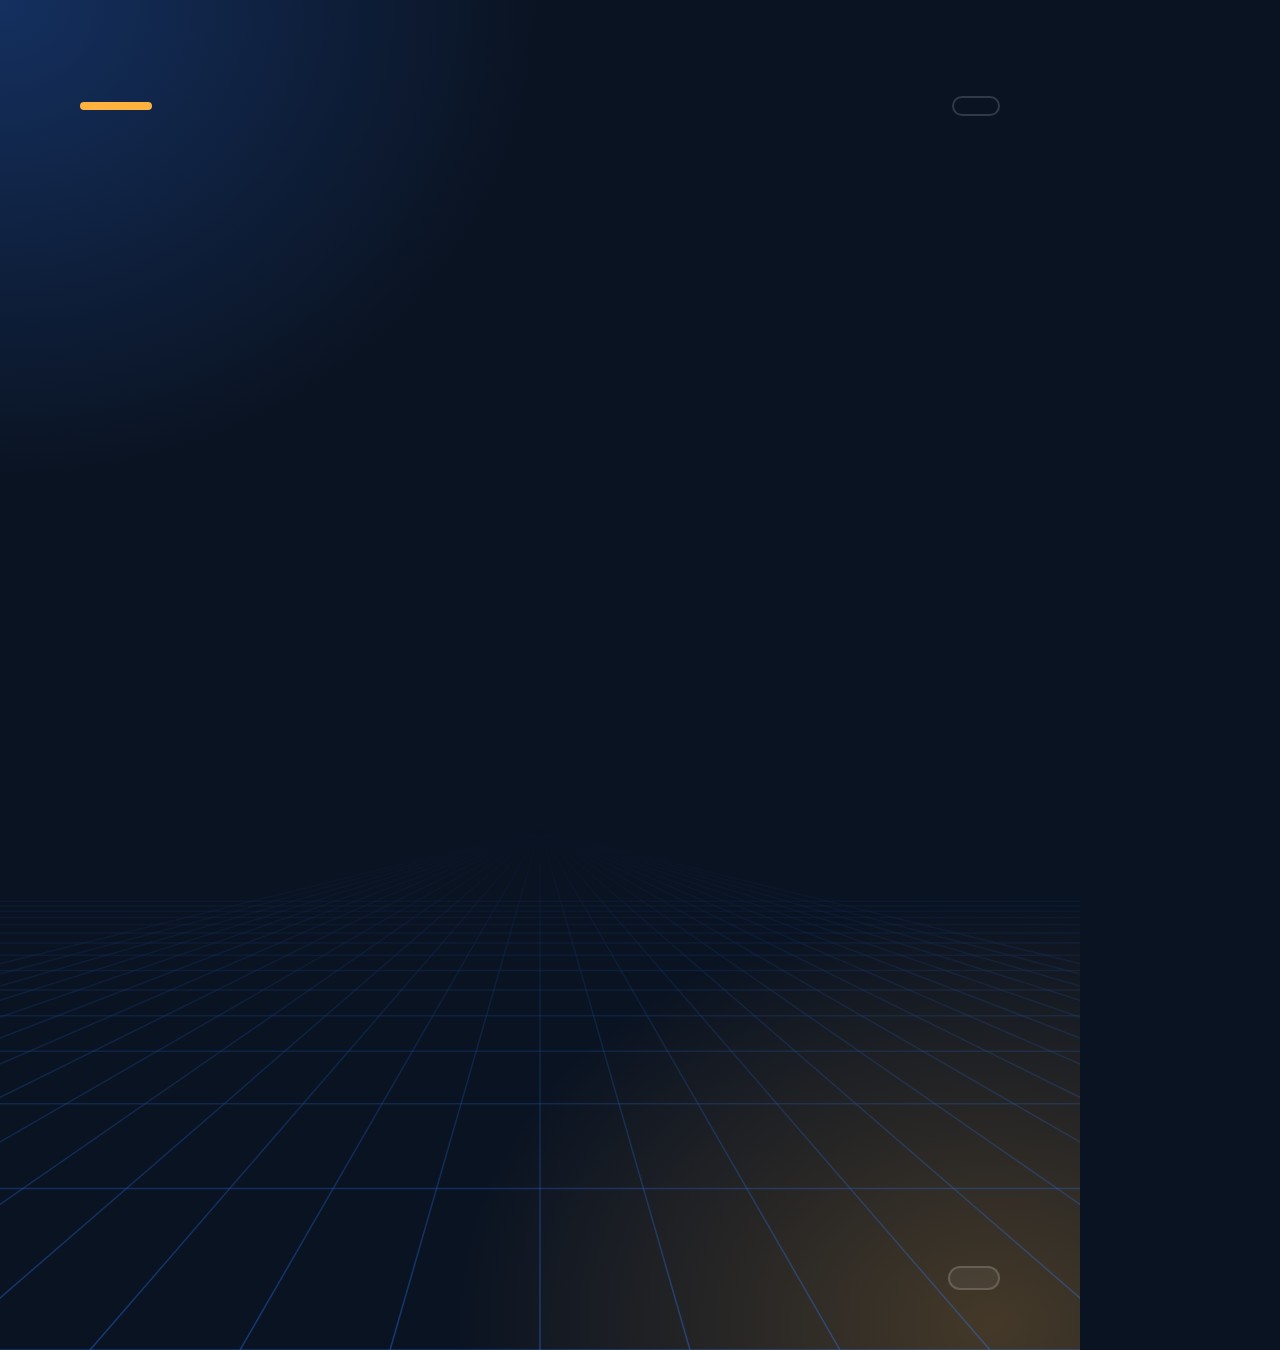
==== card.html @ 5522a02c "Image editor: layout, colours, shapes and items with an exact preview" ====
<!doctype html>
<html>
<head>
<meta charset="utf-8">
<link rel="preconnect" href="https://fonts.googleapis.com">
<link rel="preconnect" href="https://fonts.gstatic.com" crossorigin>
<link href="https://fonts.googleapis.com/css2?family=Inter:wght@500;600;700;800&display=swap" rel="stylesheet">
<style>
  * { box-sizing: border-box; margin: 0; }
  html, body { width: 1080px; height: 1350px; }
  body { position: relative; overflow: hidden; background: var(--bg); color: var(--ink); font-family: Inter, "Segoe UI", system-ui, sans-serif; }
  body.night { --bg: #0a1322; --ink: #ffffff; --sub: rgba(220,230,245,.8); --accent: #ffb23d; --accent2: #2f7bff; --soft: #3a5a8c; --soft2: #4f70a6; --line: rgba(47,123,255,.38); --bad: #ff5a4f; --warn: #ffb23d; --good: #3ccf8e; --panel: rgba(255,255,255,.06); --pline: rgba(255,255,255,.16); --glow1: rgba(47,123,255,.28); --glow2: rgba(255,178,61,.24); }
  body.paper { --bg: #f4ecdf; --ink: #2f2118; --sub: #6b5442; --accent: #9a5b2e; --accent2: #c9935f; --soft: #dfc59c; --soft2: #b48d63; --line: rgba(139,90,51,.22); --bad: #b0412f; --warn: #b3741b; --good: #4f6b2c; --panel: #fffaf1; --pline: #dcc9ab; --glow1: rgba(201,147,95,.28); --glow2: rgba(154,91,46,.16); }
  body.forest { --bg: #0e2620; --ink: #f6f1e4; --sub: rgba(232,226,206,.8); --accent: #e0b04f; --accent2: #4fa38a; --soft: #3b6d5d; --soft2: #4f8a76; --line: rgba(224,176,79,.26); --bad: #ff6b57; --warn: #e0b04f; --good: #7fd1a8; --panel: rgba(255,255,255,.06); --pline: rgba(255,255,255,.16); --glow1: rgba(79,163,138,.3); --glow2: rgba(224,176,79,.22); }
  .glow { position: absolute; inset: 0; background: radial-gradient(900px 800px at 0% 0%, var(--glow1), transparent 60%), radial-gradient(900px 700px at 92% 98%, var(--glow2), transparent 60%); }
  #grid { position: absolute; left: 0; bottom: 0; width: 1080px; height: 520px; }
  #grid line { stroke: var(--line); stroke-width: 1.5; }
  .top { position: absolute; left: 80px; right: 80px; top: 96px; display: flex; align-items: center; gap: 18px; }
  .bar { width: 72px; height: 8px; border-radius: 4px; background: var(--accent); flex: none; }
  .kicker { font-weight: 600; font-size: 32px; color: var(--accent); flex: 1; white-space: nowrap; overflow: hidden; text-overflow: ellipsis; }
  .label { flex: none; border: 2px solid var(--pline); color: var(--ink); border-radius: 999px; padding: 8px 22px; font-weight: 700; font-size: 26px; letter-spacing: .01em; }
  .headline { position: absolute; left: 80px; right: 80px; top: 168px; font-weight: 800; letter-spacing: -0.025em; line-height: 1.04; overflow: hidden; }
  .headline em { font-style: normal; color: var(--accent); }
  .content { position: absolute; left: 80px; right: 80px; }
  .footer { position: absolute; left: 80px; right: 80px; bottom: 60px; display: flex; align-items: center; gap: 20px; font-size: 27px; font-weight: 500; color: var(--sub); }
  .footer .ft { flex: 1; white-space: nowrap; overflow: hidden; text-overflow: ellipsis; }
  .footer .cta { flex: none; font-weight: 700; color: var(--ink); background: var(--panel); border: 2px solid var(--pline); border-radius: 999px; padding: 10px 24px; }
  svg.art { display: block; overflow: visible; }
  .a { fill: var(--accent); } .b { fill: var(--accent2); } .s { fill: var(--soft); } .t { fill: var(--soft2); } .i { fill: var(--ink); } .k { fill: var(--bg); }
  .ln { fill: none; stroke: var(--ink); stroke-width: 5; stroke-linecap: round; stroke-linejoin: round; }
  .la { fill: none; stroke: var(--accent); stroke-width: 6; stroke-linecap: round; stroke-linejoin: round; }
  .lb { fill: none; stroke: var(--accent2); stroke-width: 5; stroke-linecap: round; stroke-linejoin: round; }
  .lt { fill: none; stroke: var(--soft2); stroke-width: 6; stroke-linecap: round; }
  .tx { fill: var(--bg); font: 800 15px Inter, sans-serif; }

  /* scene (question layout) */
  .scene { position: absolute; left: 40px; right: 40px; bottom: 130px; height: 430px; }
  .scene .route { position: absolute; inset: 0; }
  .scene .route path { fill: none; stroke: var(--accent); stroke-width: 6; stroke-dasharray: 2 18; stroke-linecap: round; }
  .scene .slot { position: absolute; bottom: 0; }
  .badge { position: absolute; width: 74px; height: 74px; border-radius: 50%; background: var(--bad); color: #fff; display: grid; place-items: center; font: 800 44px Inter, sans-serif; box-shadow: 0 0 0 10px color-mix(in srgb, var(--bad) 25%, transparent); }

  /* flow */
  .steps { display: grid; gap: 26px; }
  .step { display: grid; grid-template-columns: 150px 1fr; align-items: center; gap: 34px; position: relative; }
  .step .node { width: 150px; height: 150px; border-radius: 50%; background: var(--panel); border: 4px solid var(--pline); display: grid; place-items: center; position: relative; }
  .step.bad .node { border-color: var(--bad); box-shadow: 0 0 0 12px color-mix(in srgb, var(--bad) 20%, transparent); }
  .step .node .badge { width: 54px; height: 54px; font-size: 32px; right: -10px; top: -10px; }
  .step .lbl { font-size: 46px; font-weight: 700; line-height: 1.15; }
  .step .sub { font-size: 30px; font-weight: 500; color: var(--sub); margin-top: 6px; }
  .step:not(:last-child)::after { content: ""; position: absolute; left: 73px; top: 156px; height: 22px; border-left: 4px dashed var(--accent); }

  /* checklist */
  .checks { display: grid; gap: 24px; }
  .check { display: grid; grid-template-columns: 64px 1fr; gap: 28px; align-items: center; background: var(--panel); border: 2px solid var(--pline); border-radius: 22px; padding: 22px 28px; }
  .mark { width: 64px; height: 64px; border-radius: 16px; display: grid; place-items: center; font: 800 38px Inter, sans-serif; color: var(--bg); background: var(--good); }
  .check.warn .mark { background: var(--warn); }
  .check.bad .mark { background: var(--bad); color: #fff; }
  .check .ct { font-size: 40px; font-weight: 600; line-height: 1.2; }

  /* versus */
  .vs { display: grid; grid-template-columns: 1fr 1fr; gap: 28px; }
  .side { background: var(--panel); border: 3px solid var(--pline); border-radius: 28px; padding: 34px 30px; display: flex; flex-direction: column; align-items: flex-start; gap: 18px; min-height: 640px; }
  .side.b { border-color: var(--accent); }
  .side .st { font-size: 46px; font-weight: 800; letter-spacing: -0.01em; }
  .side.b .st { color: var(--accent); }
  .side .sx { font-size: 34px; font-weight: 500; line-height: 1.3; color: var(--sub); }
  .vs-mid { position: absolute; left: 50%; top: 150px; transform: translateX(-50%); width: 92px; height: 92px; border-radius: 50%; background: var(--accent); color: var(--bg); display: grid; place-items: center; font: 800 34px Inter, sans-serif; }

  /* system message */
  .screen { background: var(--panel); border: 3px solid var(--pline); border-radius: 26px; overflow: hidden; }
  .chrome { display: flex; align-items: center; gap: 12px; padding: 20px 26px; border-bottom: 2px solid var(--pline); font-size: 26px; font-weight: 700; color: var(--sub); }
  .chrome i { width: 18px; height: 18px; border-radius: 50%; background: var(--pline); display: inline-block; }
  .chrome span { margin-left: 10px; }
  .form { padding: 30px 30px 12px; display: grid; gap: 18px; }
  .frow { display: grid; grid-template-columns: 300px 1fr; gap: 22px; align-items: center; font-size: 32px; }
  .frow .fl { color: var(--sub); font-weight: 600; }
  .frow .fv { background: color-mix(in srgb, var(--bg) 55%, transparent); border: 2px solid var(--pline); border-radius: 12px; padding: 12px 18px; font-weight: 600; font-family: "Cascadia Mono", Consolas, monospace; font-size: 29px; white-space: nowrap; overflow: hidden; text-overflow: ellipsis; }
  .status { margin-top: 18px; display: grid; grid-template-columns: 60px 1fr; gap: 20px; align-items: center; padding: 24px 28px; background: color-mix(in srgb, var(--bad) 18%, transparent); border-top: 3px solid var(--bad); font-size: 34px; font-weight: 700; line-height: 1.25; }
  .status.W { background: color-mix(in srgb, var(--warn) 18%, transparent); border-top-color: var(--warn); }
  .status.S { background: color-mix(in srgb, var(--good) 18%, transparent); border-top-color: var(--good); }
  .status .ico { width: 60px; height: 60px; border-radius: 50%; display: grid; place-items: center; font: 800 34px Inter, sans-serif; color: #fff; background: var(--bad); }
  .status.W .ico { background: var(--warn); color: var(--bg); }
  .status.S .ico { background: var(--good); color: var(--bg); }
  .peek { position: absolute; right: 30px; bottom: 150px; }
</style>
</head>
<body class="night">
<div class="glow"></div>
<svg id="grid" viewBox="0 0 1080 520" xmlns="http://www.w3.org/2000/svg"></svg>
<div class="top"><div class="bar"></div><div class="kicker" id="kicker"></div><div class="label" id="label"></div></div>
<div class="headline" id="headline"></div>
<div class="content" id="content"></div>
<div class="footer"><div class="ft" id="footer"></div><div class="cta" id="cta"></div></div>
<script>
  const SHAPES = {
    agent: '<rect class="t" x="56" y="130" width="88" height="44" rx="20"/><rect class="s" x="88" y="112" width="24" height="22" rx="6"/><rect class="b" x="48" y="48" width="104" height="74" rx="26"/><rect class="k" x="62" y="64" width="76" height="40" rx="15"/><circle class="a" cx="86" cy="84" r="8"/><circle class="a" cx="114" cy="84" r="8"/><path class="ln" d="M100 48V30"/><circle class="a" cx="100" cy="24" r="8"/><rect class="a" x="40" y="74" width="10" height="22" rx="5"/><rect class="a" x="150" y="74" width="10" height="22" rx="5"/>',
    orb: '<ellipse class="lb" cx="100" cy="100" rx="78" ry="26" transform="rotate(-20 100 100)"/><ellipse class="lb" cx="100" cy="100" rx="78" ry="26" transform="rotate(35 100 100)"/><circle class="a" cx="100" cy="100" r="34"/><circle class="k" cx="88" cy="90" r="9" opacity=".35"/>',
    human: '<path class="t" d="M48 176c0-36 22-56 52-56s52 20 52 56z"/><circle class="s" cx="100" cy="80" r="32"/><path class="i" d="M66 78c0-22 14-36 34-36s34 14 34 36c-7-12-18-16-34-16s-27 4-34 16z" opacity=".9"/><path class="ln" d="M100 120v12"/><rect class="a" x="90" y="132" width="20" height="26" rx="4"/>',
    ship: '<path class="t" d="M10 126h180l-24 38H36z"/><rect class="a" x="34" y="102" width="28" height="24"/><rect class="b" x="64" y="102" width="28" height="24"/><rect class="s" x="94" y="102" width="28" height="24"/><rect class="b" x="48" y="78" width="28" height="24"/><rect class="a" x="78" y="78" width="28" height="24"/><rect class="s" x="136" y="70" width="32" height="56" rx="4"/><rect class="k" x="142" y="80" width="20" height="9" rx="2"/><rect class="i" x="148" y="54" width="8" height="16"/><path class="lb" d="M6 180c12 0 12-6 24-6s12 6 24 6 12-6 24-6 12 6 24 6 12-6 24-6 12 6 24 6 12-6 24-6 12 6 24 6"/>',
    truck: '<rect class="s" x="16" y="74" width="110" height="74" rx="7"/><rect class="a" x="26" y="86" width="90" height="12" rx="4"/><path class="b" d="M126 96h36l24 28v24h-60z"/><path class="k" d="M136 104h22l16 18h-38z"/><circle class="i" cx="50" cy="152" r="16"/><circle class="s" cx="50" cy="152" r="6"/><circle class="i" cx="156" cy="152" r="16"/><circle class="s" cx="156" cy="152" r="6"/>',
    car: '<path class="b" d="M18 134c0-13 9-19 22-21l23-23c6-6 13-9 23-9h36c10 0 17 3 23 10l19 21c15 2 24 9 24 22v11H18z"/><path class="k" d="M70 96h26v19H52zM104 96h19c6 0 9 2 12 6l11 13h-42z"/><circle class="i" cx="56" cy="146" r="16"/><circle class="s" cx="56" cy="146" r="6"/><circle class="i" cx="150" cy="146" r="16"/><circle class="s" cx="150" cy="146" r="6"/><rect class="a" x="166" y="122" width="14" height="8" rx="3"/>',
    plane: '<path class="b" d="M18 104c0-6 8-10 20-10h112c20 0 36 4 36 10s-16 10-36 10H38c-12 0-20-4-20-10z"/><path class="a" d="M96 96L66 46h20l44 50zM96 112l-30 50h20l44-50z"/><path class="a" d="M30 96l-12-28h14l20 28z"/><circle class="k" cx="160" cy="104" r="5"/><circle class="k" cx="142" cy="104" r="5"/><circle class="k" cx="124" cy="104" r="5"/>',
    warehouse: '<path class="t" d="M22 86l78-38 78 38v86H22z"/><path class="b" d="M12 90l88-48 88 48-9 9-79-42-79 42z"/><rect class="s" x="44" y="112" width="50" height="60"/><path class="lt" d="M44 126h50M44 140h50M44 154h50"/><rect class="a" x="110" y="140" width="30" height="32" rx="2"/><rect class="a" x="144" y="148" width="24" height="24" rx="2"/><rect class="s" x="124" y="118" width="26" height="22" rx="2"/>',
    factory: '<path class="t" d="M18 174V98l40 24V98l40 24V98l40 24V64h24v110z"/><rect class="a" x="32" y="138" width="22" height="18" rx="2"/><rect class="a" x="72" y="138" width="22" height="18" rx="2"/><rect class="a" x="112" y="138" width="22" height="18" rx="2"/><rect class="b" x="140" y="44" width="18" height="22"/><circle class="s" cx="160" cy="32" r="10" opacity=".8"/><circle class="s" cx="176" cy="20" r="7" opacity=".6"/>',
    po: '<path class="s" d="M46 20h78l32 32v128H46z"/><path class="t" d="M124 20v32h32z"/><rect class="b" x="60" y="38" width="48" height="22" rx="5"/><text class="tx" x="84" y="55" text-anchor="middle">PO</text><path class="lt" d="M62 82h78M62 102h78M62 122h54"/><circle class="la" cx="124" cy="152" r="18"/><path class="la" d="M116 152l6 6 11-12"/>',
    invoice: '<path class="s" d="M46 20h108v160l-14-10-14 10-14-10-14 10-14-10-14 10-14-10-14 10z"/><rect class="b" x="60" y="36" width="54" height="22" rx="5"/><text class="tx" x="87" y="53" text-anchor="middle">INV</text><path class="lt" d="M62 80h76M62 98h76M62 116h50"/><rect class="a" x="62" y="134" width="76" height="16" rx="4"/>',
    box: '<path class="t" d="M100 40l66 33v74l-66 33-66-33V73z"/><path class="s" d="M100 40l66 33-66 33-66-33z"/><path class="b" d="M100 106l66-33v74l-66 33z"/><path class="a" d="M74 53l66 33v22l-13 6V92L61 59z"/>',
    shield: '<path class="b" d="M100 22l62 23v47c0 41-27 70-62 86-35-16-62-45-62-86V45z"/><path class="k" opacity=".22" d="M100 38l46 17v37c0 31-20 54-46 66z"/><path class="la" stroke-width="13" d="M72 100l20 20 38-42"/>',
    calendar: '<rect class="s" x="34" y="44" width="132" height="126" rx="14"/><path class="b" d="M34 58c0-8 6-14 14-14h104c8 0 14 6 14 14v22H34z"/><rect class="i" x="64" y="28" width="12" height="30" rx="6"/><rect class="i" x="124" y="28" width="12" height="30" rx="6"/><rect class="t" x="50" y="94" width="22" height="18" rx="4"/><rect class="t" x="78" y="94" width="22" height="18" rx="4"/><rect class="t" x="106" y="94" width="22" height="18" rx="4"/><rect class="t" x="134" y="94" width="22" height="18" rx="4"/><rect class="t" x="50" y="120" width="22" height="18" rx="4"/><rect class="t" x="78" y="120" width="22" height="18" rx="4"/><rect class="a" x="106" y="120" width="22" height="18" rx="4"/><rect class="t" x="134" y="120" width="22" height="18" rx="4"/><rect class="t" x="50" y="146" width="22" height="16" rx="4"/><rect class="t" x="78" y="146" width="22" height="16" rx="4"/>',
    cart: '<path class="b" d="M60 70h110l-15 54H74z"/><rect class="a" x="84" y="50" width="26" height="28" rx="4"/><rect class="s" x="114" y="42" width="24" height="36" rx="4"/><path class="ln" stroke-width="8" d="M20 42h26l22 92h88"/><circle class="i" cx="82" cy="156" r="13"/><circle class="i" cx="146" cy="156" r="13"/>',
    data: '<path class="t" d="M44 46v100c0 11 25 20 56 20s56-9 56-20V46"/><ellipse class="b" cx="100" cy="46" rx="56" ry="20"/><path class="la" d="M44 80c0 11 25 20 56 20s56-9 56-20M44 114c0 11 25 20 56 20s56-9 56-20"/>',
    chart: '<rect class="s" x="32" y="110" width="30" height="60" rx="5"/><rect class="b" x="74" y="84" width="30" height="86" rx="5"/><rect class="a" x="116" y="54" width="30" height="116" rx="5"/><path class="la" stroke-width="8" d="M30 92l42-28 42 6 46-42"/><path class="a" d="M150 20l26 2-6 25z"/>',
  };
  const shape = (name, size) => `<svg class="art" width="${size}" height="${size}" viewBox="0 0 200 200" xmlns="http://www.w3.org/2000/svg">${SHAPES[name] || SHAPES.orb}</svg>`;
  const el = (tag, cls, text) => { const e = document.createElement(tag); if (cls) e.className = cls; if (text != null) e.textContent = text; return e; };
  const parseItem = (raw) => {
    let s = String(raw).trim(); let flag = '';
    if (/^[!✕✓]/.test(s)) { flag = s[0]; s = s.slice(1).trim(); }
    const m = s.match(/^([a-z]+):\s*(.*)$/);
    const art = m && SHAPES[m[1]] ? m[1] : null;
    const text = art ? m[2] : s;
    const [label, sub] = text.split(/\s+—\s+|\s+-\s+(?=\S)/);
    return { flag, art, text, label, sub };
  };
  function fit(node, max, min) {
    let size = max;
    node.style.fontSize = size + 'px';
    while (size > min && (node.scrollHeight > node.clientHeight + 1 || node.scrollWidth > node.clientWidth + 1)) { size -= 2; node.style.fontSize = size + 'px'; }
  }
  function headline(text) {
    const h = document.getElementById('headline');
    h.replaceChildren();
    String(text || '').split(/(\*[^*]+\*)/).forEach((p) => h.append(/^\*[^*]+\*$/.test(p) ? el('em', '', p.slice(1, -1)) : document.createTextNode(p)));
    return h;
  }
  function peekTopRight(h, art) {
    if (!art) return;
    h.style.right = '300px';
    const p = el('div', 'peek');
    p.style.top = '180px'; p.style.right = '80px'; p.style.bottom = 'auto';
    const first = parseItem(String(art).split(',')[0]);
    p.innerHTML = shape(first.art || first.text, 200);
    document.body.append(p);
  }
  function drawGrid() {
    const g = document.getElementById('grid');
    const H = 520;
    let s = '';
    for (let j = -14; j <= 14; j++) s += `<line x1="540" y1="0" x2="${540 + j * 150}" y2="${H}"/>`;
    for (let k = 0; k < 15; k++) { const y = H / (1 + 0.45 * k); s += `<line x1="0" y1="${y}" x2="1080" y2="${y}"/>`; }
    g.innerHTML = `<defs><linearGradient id="fade" x1="0" y1="0" x2="0" y2="1"><stop offset="0" stop-color="#fff" stop-opacity="0"/><stop offset="1" stop-color="#fff" stop-opacity="1"/></linearGradient><mask id="m"><rect width="1080" height="${H}" fill="url(#fade)"/></mask></defs><g mask="url(#m)">${s}</g>`;
  }

  const LAYOUTS = {
    question(c, d, items) {
      const h = headline(d.headline);
      h.style.height = '600px';
      const arts = String(d.art || 'agent').split(',').map((x) => x.trim()).filter(Boolean).slice(0, 3);
      const scene = el('div', 'scene');
      const n = arts.length;
      const size = n === 1 ? 400 : n === 2 ? 340 : 300;
      const span = 1000;
      const xs = arts.map((_, i) => (n === 1 ? span - size - 40 : (span - size) * (i / (n - 1))));
      if (n > 1) {
        const pts = xs.map((x) => `${x + size / 2},${430 - size * 0.55}`);
        scene.insertAdjacentHTML('beforeend', `<svg class="route" viewBox="0 0 1000 430" preserveAspectRatio="none"><path d="M${pts.join(' L')}"/></svg>`);
      }
      arts.forEach((raw, i) => {
        const it = parseItem(raw);
        const slot = el('div', 'slot');
        slot.style.left = `${xs[i]}px`;
        slot.innerHTML = shape(it.art || it.text, size);
        if (it.flag === '!' || it.flag === '✕') { const b = el('div', 'badge', '✕'); b.style.right = '10px'; b.style.top = '-10px'; slot.append(b); }
        scene.append(slot);
      });
      document.body.append(scene);
      fit(h, 150, 72);
    },
    flow(c, d, items) {
      const h = headline(d.headline);
      h.style.height = '280px';
      c.style.top = '480px';
      const list = el('div', 'steps');
      items.slice(0, 5).forEach((raw) => {
        const it = parseItem(raw);
        const row = el('div', `step${it.flag === '!' || it.flag === '✕' ? ' bad' : ''}`);
        const node = el('div', 'node');
        node.innerHTML = shape(it.art || 'po', 110);
        if (row.classList.contains('bad')) node.append(el('div', 'badge', '✕'));
        const txt = el('div');
        txt.append(el('div', 'lbl', it.label), it.sub ? el('div', 'sub', it.sub) : '');
        row.append(node, txt);
        list.append(row);
      });
      c.append(list);
      fit(h, 104, 60);
      if (items.length > 4) list.style.gap = '14px';
    },
    checklist(c, d, items) {
      const h = headline(d.headline);
      h.style.height = '300px';
      c.style.top = '500px';
      const list = el('div', 'checks');
      items.slice(0, 5).forEach((raw) => {
        const it = parseItem(raw);
        const cls = it.flag === '!' ? ' warn' : it.flag === '✕' ? ' bad' : '';
        const row = el('div', `check${cls}`);
        row.append(el('div', 'mark', it.flag === '!' ? '!' : it.flag === '✕' ? '✕' : '✓'), el('div', 'ct', it.text));
        list.append(row);
      });
      c.append(list);
      peekTopRight(h, d.art);
      fit(h, 100, 58);
      list.querySelectorAll('.ct').forEach((n) => { n.style.maxHeight = '100px'; n.style.overflow = 'hidden'; fit(n, 40, 28); });
    },
    versus(c, d, items) {
      const h = headline(d.headline);
      h.style.height = '260px';
      c.style.top = '470px';
      const grid = el('div', 'vs');
      [[0, 'a'], [2, 'b']].forEach(([i, cls]) => {
        const t = parseItem(items[i] || '');
        const side = el('div', `side ${cls}`);
        side.insertAdjacentHTML('beforeend', shape(t.art || (cls === 'a' ? 'human' : 'agent'), 230));
        side.append(el('div', 'st', t.label || t.text), el('div', 'sx', items[i + 1] || ''));
        grid.append(side);
      });
      c.append(grid);
      c.append(el('div', 'vs-mid', 'VS'));
      fit(h, 100, 58);
      grid.querySelectorAll('.sx').forEach((n) => { n.style.maxHeight = '260px'; n.style.overflow = 'hidden'; fit(n, 34, 24); });
    },
    alert(c, d, items) {
      const h = headline(d.headline);
      h.style.height = '280px';
      c.style.top = '500px';
      const [type = 'E', msg = '', ...rows] = items;
      const screen = el('div', 'screen');
      const chrome = el('div', 'chrome');
      chrome.append(el('i'), el('i'), el('i'), el('span', '', d.label || 'System message'));
      const form = el('div', 'form');
      rows.slice(0, 4).forEach((r) => {
        const [k, ...v] = r.split(':');
        const row = el('div', 'frow');
        row.append(el('div', 'fl', k.trim()), el('div', 'fv', v.join(':').trim()));
        form.append(row);
      });
      const t = String(type).trim().toUpperCase()[0] || 'E';
      const status = el('div', `status ${t}`);
      status.append(el('div', 'ico', t === 'S' ? '✓' : t === 'W' ? '!' : '✕'), el('div', '', msg));
      screen.append(chrome, form, status);
      c.append(screen);
      peekTopRight(h, d.art);
      fit(h, 100, 58);
    },
  };

  window.renderCard = async (d) => {
    document.querySelectorAll('.scene, .peek').forEach((n) => n.remove());
    const theme = ['night', 'paper', 'forest'].includes(d.theme) ? d.theme : 'night';
    document.body.className = theme;
    document.getElementById('kicker').textContent = d.kicker || '';
    const label = document.getElementById('label');
    label.textContent = d.label || '';
    label.hidden = !d.label;
    document.getElementById('footer').textContent = d.footer || '';
    const cta = document.getElementById('cta');
    cta.textContent = d.cta || '';
    cta.hidden = !d.cta;
    const c = document.getElementById('content');
    c.replaceChildren();
    c.style.top = '';
    const items = String(d.items || '').split('|').map((x) => x.trim()).filter(Boolean);
    const layout = LAYOUTS[d.layout] ? d.layout : 'question';
    await document.fonts.ready;
    LAYOUTS[layout](c, d, items);
  };
  drawGrid();
  const fromHash = () => { if (location.hash.length > 1) window.renderCard(JSON.parse(decodeURIComponent(location.hash.slice(1)))); };
  window.addEventListener('hashchange', fromHash);
  fromHash();
</script>
</body>
</html>
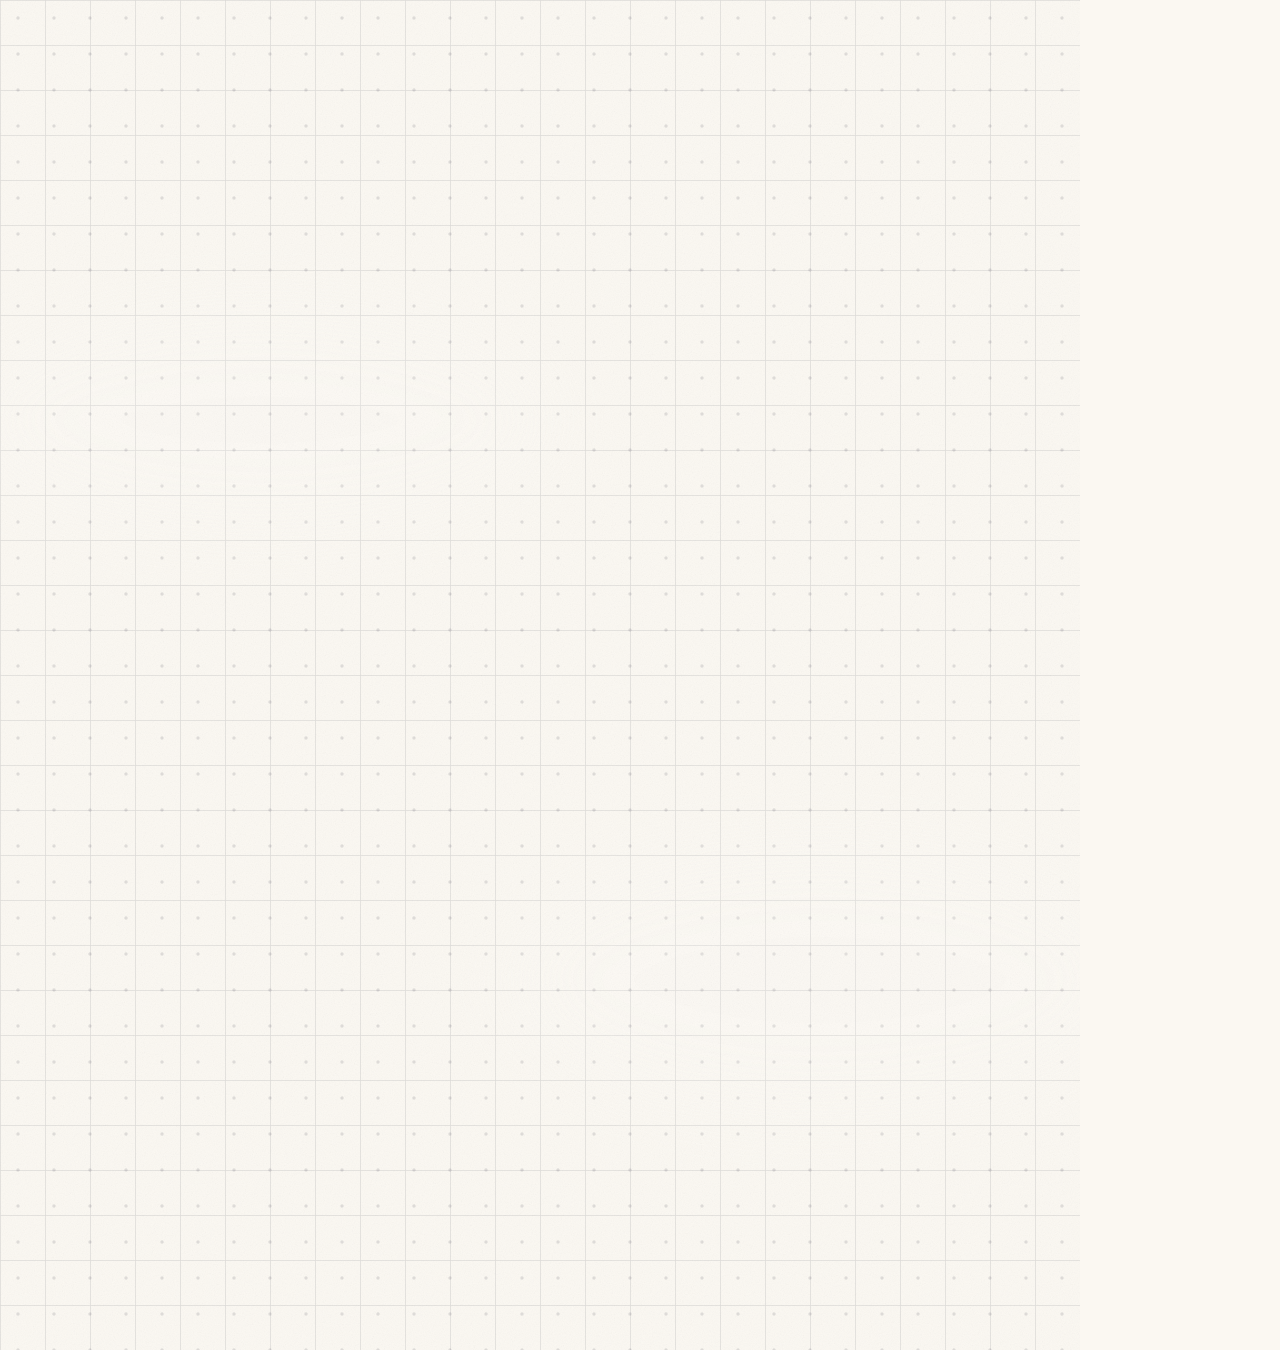
==== commit 8141ef9d: "Hand-drawn post images in SAP and Accenture colours The card is now a sketch: rough.js pen lines and" ====
--- a/card.html
+++ b/card.html
@@ -4,262 +4,358 @@
 <meta charset="utf-8">
 <link rel="preconnect" href="https://fonts.googleapis.com">
 <link rel="preconnect" href="https://fonts.gstatic.com" crossorigin>
-<link href="https://fonts.googleapis.com/css2?family=Inter:wght@500;600;700;800&display=swap" rel="stylesheet">
+<link href="https://fonts.googleapis.com/css2?family=Caveat:wght@600;700&family=Kalam:wght@400;700&display=swap" rel="stylesheet">
+<script src="card-assets/rough.js"></script>
 <style>
   * { box-sizing: border-box; margin: 0; }
   html, body { width: 1080px; height: 1350px; }
-  body { position: relative; overflow: hidden; background: var(--bg); color: var(--ink); font-family: Inter, "Segoe UI", system-ui, sans-serif; }
-  body.night { --bg: #0a1322; --ink: #ffffff; --sub: rgba(220,230,245,.8); --accent: #ffb23d; --accent2: #2f7bff; --soft: #3a5a8c; --soft2: #4f70a6; --line: rgba(47,123,255,.38); --bad: #ff5a4f; --warn: #ffb23d; --good: #3ccf8e; --panel: rgba(255,255,255,.06); --pline: rgba(255,255,255,.16); --glow1: rgba(47,123,255,.28); --glow2: rgba(255,178,61,.24); }
-  body.paper { --bg: #f4ecdf; --ink: #2f2118; --sub: #6b5442; --accent: #9a5b2e; --accent2: #c9935f; --soft: #dfc59c; --soft2: #b48d63; --line: rgba(139,90,51,.22); --bad: #b0412f; --warn: #b3741b; --good: #4f6b2c; --panel: #fffaf1; --pline: #dcc9ab; --glow1: rgba(201,147,95,.28); --glow2: rgba(154,91,46,.16); }
-  body.forest { --bg: #0e2620; --ink: #f6f1e4; --sub: rgba(232,226,206,.8); --accent: #e0b04f; --accent2: #4fa38a; --soft: #3b6d5d; --soft2: #4f8a76; --line: rgba(224,176,79,.26); --bad: #ff6b57; --warn: #e0b04f; --good: #7fd1a8; --panel: rgba(255,255,255,.06); --pline: rgba(255,255,255,.16); --glow1: rgba(79,163,138,.3); --glow2: rgba(224,176,79,.22); }
-  .glow { position: absolute; inset: 0; background: radial-gradient(900px 800px at 0% 0%, var(--glow1), transparent 60%), radial-gradient(900px 700px at 92% 98%, var(--glow2), transparent 60%); }
-  #grid { position: absolute; left: 0; bottom: 0; width: 1080px; height: 520px; }
-  #grid line { stroke: var(--line); stroke-width: 1.5; }
-  .top { position: absolute; left: 80px; right: 80px; top: 96px; display: flex; align-items: center; gap: 18px; }
-  .bar { width: 72px; height: 8px; border-radius: 4px; background: var(--accent); flex: none; }
-  .kicker { font-weight: 600; font-size: 32px; color: var(--accent); flex: 1; white-space: nowrap; overflow: hidden; text-overflow: ellipsis; }
-  .label { flex: none; border: 2px solid var(--pline); color: var(--ink); border-radius: 999px; padding: 8px 22px; font-weight: 700; font-size: 26px; letter-spacing: .01em; }
-  .headline { position: absolute; left: 80px; right: 80px; top: 168px; font-weight: 800; letter-spacing: -0.025em; line-height: 1.04; overflow: hidden; }
-  .headline em { font-style: normal; color: var(--accent); }
+  body { position: relative; overflow: hidden; background: var(--bg); color: var(--ink); font-family: Kalam, "Segoe Print", cursive; }
+  /* SAP blue #0070F2, SAP gold #F0AB00, Accenture purple #A100FF / #7500C0. Colours only, never logos. */
+  body.paper { --bg: #fbf8f2; --ink: #1f1d2b; --soft: #55526a; --hi: #f6c14d; --red: #c62828; --blue: #0070f2; --teal: #59a8f5; --brown: #7500c0; --yellow: #f0ab00; --note: #a100ff; --dot: rgba(31,29,43,.13); }
+  body.blueprint { --bg: #eaf2fd; --ink: #0b2a55; --soft: #3d5a80; --hi: #ffd36b; --red: #c62828; --blue: #0070f2; --teal: #4aa3f3; --brown: #7500c0; --yellow: #f0ab00; --note: #7500c0; --dot: rgba(0,112,242,.16); }
+  body.board { --bg: #1c0b33; --ink: #f4f1fa; --soft: #cfc6e0; --hi: #f0ab00; --red: #ff7b7b; --blue: #6cb6ff; --teal: #8fd0ff; --brown: #c38bff; --yellow: #f0ab00; --note: #d9a8ff; --dot: rgba(244,241,250,.06); }
+  #paper, #ink { position: absolute; left: 0; top: 0; }
+  #ink { pointer-events: none; overflow: visible; }
+  .top { position: absolute; left: 80px; right: 80px; top: 74px; display: flex; align-items: center; gap: 24px; }
+  .kicker { font-family: Caveat, cursive; font-weight: 700; font-size: 46px; color: var(--brown); flex: 1; white-space: nowrap; overflow: hidden; text-overflow: ellipsis; }
+  body.board .kicker { color: var(--yellow); }
+  .label { flex: none; font-weight: 700; font-size: 28px; padding: 8px 22px; }
+  .headline { position: absolute; left: 80px; right: 80px; top: 152px; font-weight: 700; line-height: 1.08; overflow: hidden; letter-spacing: -0.01em; }
+  .headline em { font-style: normal; background: linear-gradient(176deg, transparent 50%, var(--hi) 50%, var(--hi) 90%, transparent 90%); padding: 0 8px; margin: 0 -8px; -webkit-box-decoration-break: clone; box-decoration-break: clone; }
+  body.board .headline em { background: none; color: var(--hi); }
   .content { position: absolute; left: 80px; right: 80px; }
-  .footer { position: absolute; left: 80px; right: 80px; bottom: 60px; display: flex; align-items: center; gap: 20px; font-size: 27px; font-weight: 500; color: var(--sub); }
-  .footer .ft { flex: 1; white-space: nowrap; overflow: hidden; text-overflow: ellipsis; }
-  .footer .cta { flex: none; font-weight: 700; color: var(--ink); background: var(--panel); border: 2px solid var(--pline); border-radius: 999px; padding: 10px 24px; }
-  svg.art { display: block; overflow: visible; }
-  .a { fill: var(--accent); } .b { fill: var(--accent2); } .s { fill: var(--soft); } .t { fill: var(--soft2); } .i { fill: var(--ink); } .k { fill: var(--bg); }
-  .ln { fill: none; stroke: var(--ink); stroke-width: 5; stroke-linecap: round; stroke-linejoin: round; }
-  .la { fill: none; stroke: var(--accent); stroke-width: 6; stroke-linecap: round; stroke-linejoin: round; }
-  .lb { fill: none; stroke: var(--accent2); stroke-width: 5; stroke-linecap: round; stroke-linejoin: round; }
-  .lt { fill: none; stroke: var(--soft2); stroke-width: 6; stroke-linecap: round; }
-  .tx { fill: var(--bg); font: 800 15px Inter, sans-serif; }
-
-  /* scene (question layout) */
-  .scene { position: absolute; left: 40px; right: 40px; bottom: 130px; height: 430px; }
-  .scene .route { position: absolute; inset: 0; }
-  .scene .route path { fill: none; stroke: var(--accent); stroke-width: 6; stroke-dasharray: 2 18; stroke-linecap: round; }
-  .scene .slot { position: absolute; bottom: 0; }
-  .badge { position: absolute; width: 74px; height: 74px; border-radius: 50%; background: var(--bad); color: #fff; display: grid; place-items: center; font: 800 44px Inter, sans-serif; box-shadow: 0 0 0 10px color-mix(in srgb, var(--bad) 25%, transparent); }
-
-  /* flow */
-  .steps { display: grid; gap: 26px; }
-  .step { display: grid; grid-template-columns: 150px 1fr; align-items: center; gap: 34px; position: relative; }
-  .step .node { width: 150px; height: 150px; border-radius: 50%; background: var(--panel); border: 4px solid var(--pline); display: grid; place-items: center; position: relative; }
-  .step.bad .node { border-color: var(--bad); box-shadow: 0 0 0 12px color-mix(in srgb, var(--bad) 20%, transparent); }
-  .step .node .badge { width: 54px; height: 54px; font-size: 32px; right: -10px; top: -10px; }
-  .step .lbl { font-size: 46px; font-weight: 700; line-height: 1.15; }
-  .step .sub { font-size: 30px; font-weight: 500; color: var(--sub); margin-top: 6px; }
-  .step:not(:last-child)::after { content: ""; position: absolute; left: 73px; top: 156px; height: 22px; border-left: 4px dashed var(--accent); }
-
-  /* checklist */
-  .checks { display: grid; gap: 24px; }
-  .check { display: grid; grid-template-columns: 64px 1fr; gap: 28px; align-items: center; background: var(--panel); border: 2px solid var(--pline); border-radius: 22px; padding: 22px 28px; }
-  .mark { width: 64px; height: 64px; border-radius: 16px; display: grid; place-items: center; font: 800 38px Inter, sans-serif; color: var(--bg); background: var(--good); }
-  .check.warn .mark { background: var(--warn); }
-  .check.bad .mark { background: var(--bad); color: #fff; }
-  .check .ct { font-size: 40px; font-weight: 600; line-height: 1.2; }
-
-  /* versus */
-  .vs { display: grid; grid-template-columns: 1fr 1fr; gap: 28px; }
-  .side { background: var(--panel); border: 3px solid var(--pline); border-radius: 28px; padding: 34px 30px; display: flex; flex-direction: column; align-items: flex-start; gap: 18px; min-height: 640px; }
-  .side.b { border-color: var(--accent); }
-  .side .st { font-size: 46px; font-weight: 800; letter-spacing: -0.01em; }
-  .side.b .st { color: var(--accent); }
-  .side .sx { font-size: 34px; font-weight: 500; line-height: 1.3; color: var(--sub); }
-  .vs-mid { position: absolute; left: 50%; top: 150px; transform: translateX(-50%); width: 92px; height: 92px; border-radius: 50%; background: var(--accent); color: var(--bg); display: grid; place-items: center; font: 800 34px Inter, sans-serif; }
-
-  /* system message */
-  .screen { background: var(--panel); border: 3px solid var(--pline); border-radius: 26px; overflow: hidden; }
-  .chrome { display: flex; align-items: center; gap: 12px; padding: 20px 26px; border-bottom: 2px solid var(--pline); font-size: 26px; font-weight: 700; color: var(--sub); }
-  .chrome i { width: 18px; height: 18px; border-radius: 50%; background: var(--pline); display: inline-block; }
-  .chrome span { margin-left: 10px; }
-  .form { padding: 30px 30px 12px; display: grid; gap: 18px; }
-  .frow { display: grid; grid-template-columns: 300px 1fr; gap: 22px; align-items: center; font-size: 32px; }
-  .frow .fl { color: var(--sub); font-weight: 600; }
-  .frow .fv { background: color-mix(in srgb, var(--bg) 55%, transparent); border: 2px solid var(--pline); border-radius: 12px; padding: 12px 18px; font-weight: 600; font-family: "Cascadia Mono", Consolas, monospace; font-size: 29px; white-space: nowrap; overflow: hidden; text-overflow: ellipsis; }
-  .status { margin-top: 18px; display: grid; grid-template-columns: 60px 1fr; gap: 20px; align-items: center; padding: 24px 28px; background: color-mix(in srgb, var(--bad) 18%, transparent); border-top: 3px solid var(--bad); font-size: 34px; font-weight: 700; line-height: 1.25; }
-  .status.W { background: color-mix(in srgb, var(--warn) 18%, transparent); border-top-color: var(--warn); }
-  .status.S { background: color-mix(in srgb, var(--good) 18%, transparent); border-top-color: var(--good); }
-  .status .ico { width: 60px; height: 60px; border-radius: 50%; display: grid; place-items: center; font: 800 34px Inter, sans-serif; color: #fff; background: var(--bad); }
-  .status.W .ico { background: var(--warn); color: var(--bg); }
-  .status.S .ico { background: var(--good); color: var(--bg); }
-  .peek { position: absolute; right: 30px; bottom: 150px; }
+  .footer { position: absolute; left: 80px; right: 80px; bottom: 56px; display: flex; align-items: center; gap: 24px; }
+  .flags { display: flex; gap: 16px; flex: none; }
+  .flags img { width: 64px; height: 48px; display: block; }
+  .ft { flex: 1; font-size: 28px; color: var(--soft); white-space: nowrap; overflow: hidden; text-overflow: ellipsis; }
+  .cta { flex: none; font-family: Caveat, cursive; font-weight: 700; font-size: 42px; padding: 0 18px; }
+  .note { position: absolute; font-family: Caveat, cursive; font-weight: 700; font-size: 44px; color: var(--note); line-height: 1.02; max-width: 300px; }
+  .art svg { display: block; overflow: visible; }
+  .steps { display: grid; gap: 40px; }
+  .step { display: grid; grid-template-columns: 150px 1fr; gap: 34px; align-items: center; }
+  .step .ico { width: 150px; height: 150px; display: grid; place-items: center; }
+  .step .lbl { font-size: 46px; font-weight: 700; line-height: 1.1; display: inline-block; }
+  .step .sub { font-family: Caveat, cursive; font-weight: 600; font-size: 38px; color: var(--soft); }
+  .checks { display: grid; gap: 30px; }
+  .check { display: grid; grid-template-columns: 64px 1fr; gap: 30px; align-items: center; }
+  .check .bx { width: 58px; height: 58px; }
+  .check .ct { font-size: 42px; line-height: 1.15; }
+  .vs { display: grid; grid-template-columns: 1fr 1fr; gap: 80px; }
+  .side { display: flex; flex-direction: column; gap: 16px; align-items: flex-start; }
+  .side .st { font-size: 52px; font-weight: 700; line-height: 1.05; }
+  .side .sx { font-size: 36px; line-height: 1.25; }
+  .vsx { position: absolute; left: 50%; top: 96px; transform: translateX(-50%); font-family: Caveat, cursive; font-weight: 700; font-size: 56px; width: 100px; height: 100px; display: grid; place-items: center; }
+  .win .bar { height: 78px; display: flex; align-items: center; gap: 22px; padding: 0 30px; font-size: 32px; font-weight: 700; }
+  .win .dots { display: flex; gap: 14px; }
+  .win .dots i { width: 18px; height: 18px; display: block; }
+  .form { padding: 30px 34px 8px; display: grid; gap: 26px; }
+  .frow { display: grid; grid-template-columns: 290px 1fr; gap: 24px; font-size: 34px; align-items: end; }
+  .fl { color: var(--soft); }
+  .fv { font-weight: 700; padding: 0 6px 6px; white-space: nowrap; overflow: hidden; text-overflow: ellipsis; }
+  .status { margin: 28px 26px 28px; padding: 24px 28px 24px 108px; font-size: 36px; font-weight: 700; line-height: 1.2; position: relative; }
+  .status .ic { position: absolute; left: 26px; top: 50%; transform: translateY(-50%); width: 60px; height: 60px; display: grid; place-items: center; font-family: Caveat, cursive; font-size: 50px; }
 </style>
 </head>
-<body class="night">
-<div class="glow"></div>
-<svg id="grid" viewBox="0 0 1080 520" xmlns="http://www.w3.org/2000/svg"></svg>
-<div class="top"><div class="bar"></div><div class="kicker" id="kicker"></div><div class="label" id="label"></div></div>
-<div class="headline" id="headline"></div>
+<body class="paper">
+<svg id="paper" width="1080" height="1350" xmlns="http://www.w3.org/2000/svg">
+  <defs>
+    <filter id="grain"><feTurbulence type="fractalNoise" baseFrequency="0.9" numOctaves="3" stitchTiles="stitch"/><feColorMatrix type="saturate" values="0"/></filter>
+    <filter id="dust"><feGaussianBlur stdDeviation="40"/></filter>
+    <pattern id="dots" width="36" height="36" patternUnits="userSpaceOnUse"><circle cx="18" cy="18" r="1.7" style="fill: var(--dot)"/></pattern>
+    <pattern id="lines" width="45" height="45" patternUnits="userSpaceOnUse"><path d="M45 0H0V45" fill="none" style="stroke: var(--dot)" stroke-width="1.5"/></pattern>
+  </defs>
+  <rect width="1080" height="1350" style="fill: var(--bg)"/>
+  <rect id="dotgrid" width="1080" height="1350" fill="url(#dots)"/>
+  <rect id="linegrid" width="1080" height="1350" fill="url(#lines)"/>
+  <g id="chalkdust" opacity="0.1" filter="url(#dust)"><ellipse cx="260" cy="420" rx="300" ry="120" fill="#fff"/><ellipse cx="820" cy="980" rx="320" ry="140" fill="#fff"/></g>
+  <rect width="1080" height="1350" filter="url(#grain)" opacity="0.08"/>
+</svg>
+<div class="top"><div class="kicker" id="kicker"></div><div class="label" id="label"></div></div>
+<h1 class="headline" id="headline"></h1>
 <div class="content" id="content"></div>
-<div class="footer"><div class="ft" id="footer"></div><div class="cta" id="cta"></div></div>
+<div class="footer"><div class="flags" id="flags"></div><div class="ft" id="footer"></div><div class="cta" id="cta"></div></div>
+<svg id="ink" width="1080" height="1350" xmlns="http://www.w3.org/2000/svg"></svg>
 <script>
+  const NS = 'http://www.w3.org/2000/svg';
+  const FLAGS = ['ae', 'sa', 'qa', 'kw', 'om', 'bh', 'eg'];
+  let COL = {};
+  let seed = 7;
+  const o = (x = {}) => ({ roughness: 1.35, bowing: 1.1, strokeWidth: 3.2, stroke: COL.ink, fillStyle: 'hachure', hachureGap: 9, fillWeight: 2.2, hachureAngle: -41, seed: seed++, ...x });
+  const solid = (fill, x = {}) => o({ fill, fillStyle: 'solid', ...x });
+  const el = (tag, cls, text) => { const e = document.createElement(tag); if (cls) e.className = cls; if (text != null) e.textContent = text; return e; };
+  const svgText = (x, y, t, size, color) => { const n = document.createElementNS(NS, 'text'); n.setAttribute('x', x); n.setAttribute('y', y); n.setAttribute('text-anchor', 'middle'); n.setAttribute('font-family', 'Caveat, cursive'); n.setAttribute('font-weight', '700'); n.setAttribute('font-size', size); n.setAttribute('fill', color || COL.ink); n.textContent = t; return n; };
+
   const SHAPES = {
-    agent: '<rect class="t" x="56" y="130" width="88" height="44" rx="20"/><rect class="s" x="88" y="112" width="24" height="22" rx="6"/><rect class="b" x="48" y="48" width="104" height="74" rx="26"/><rect class="k" x="62" y="64" width="76" height="40" rx="15"/><circle class="a" cx="86" cy="84" r="8"/><circle class="a" cx="114" cy="84" r="8"/><path class="ln" d="M100 48V30"/><circle class="a" cx="100" cy="24" r="8"/><rect class="a" x="40" y="74" width="10" height="22" rx="5"/><rect class="a" x="150" y="74" width="10" height="22" rx="5"/>',
-    orb: '<ellipse class="lb" cx="100" cy="100" rx="78" ry="26" transform="rotate(-20 100 100)"/><ellipse class="lb" cx="100" cy="100" rx="78" ry="26" transform="rotate(35 100 100)"/><circle class="a" cx="100" cy="100" r="34"/><circle class="k" cx="88" cy="90" r="9" opacity=".35"/>',
-    human: '<path class="t" d="M48 176c0-36 22-56 52-56s52 20 52 56z"/><circle class="s" cx="100" cy="80" r="32"/><path class="i" d="M66 78c0-22 14-36 34-36s34 14 34 36c-7-12-18-16-34-16s-27 4-34 16z" opacity=".9"/><path class="ln" d="M100 120v12"/><rect class="a" x="90" y="132" width="20" height="26" rx="4"/>',
-    ship: '<path class="t" d="M10 126h180l-24 38H36z"/><rect class="a" x="34" y="102" width="28" height="24"/><rect class="b" x="64" y="102" width="28" height="24"/><rect class="s" x="94" y="102" width="28" height="24"/><rect class="b" x="48" y="78" width="28" height="24"/><rect class="a" x="78" y="78" width="28" height="24"/><rect class="s" x="136" y="70" width="32" height="56" rx="4"/><rect class="k" x="142" y="80" width="20" height="9" rx="2"/><rect class="i" x="148" y="54" width="8" height="16"/><path class="lb" d="M6 180c12 0 12-6 24-6s12 6 24 6 12-6 24-6 12 6 24 6 12-6 24-6 12 6 24 6 12-6 24-6 12 6 24 6"/>',
-    truck: '<rect class="s" x="16" y="74" width="110" height="74" rx="7"/><rect class="a" x="26" y="86" width="90" height="12" rx="4"/><path class="b" d="M126 96h36l24 28v24h-60z"/><path class="k" d="M136 104h22l16 18h-38z"/><circle class="i" cx="50" cy="152" r="16"/><circle class="s" cx="50" cy="152" r="6"/><circle class="i" cx="156" cy="152" r="16"/><circle class="s" cx="156" cy="152" r="6"/>',
-    car: '<path class="b" d="M18 134c0-13 9-19 22-21l23-23c6-6 13-9 23-9h36c10 0 17 3 23 10l19 21c15 2 24 9 24 22v11H18z"/><path class="k" d="M70 96h26v19H52zM104 96h19c6 0 9 2 12 6l11 13h-42z"/><circle class="i" cx="56" cy="146" r="16"/><circle class="s" cx="56" cy="146" r="6"/><circle class="i" cx="150" cy="146" r="16"/><circle class="s" cx="150" cy="146" r="6"/><rect class="a" x="166" y="122" width="14" height="8" rx="3"/>',
-    plane: '<path class="b" d="M18 104c0-6 8-10 20-10h112c20 0 36 4 36 10s-16 10-36 10H38c-12 0-20-4-20-10z"/><path class="a" d="M96 96L66 46h20l44 50zM96 112l-30 50h20l44-50z"/><path class="a" d="M30 96l-12-28h14l20 28z"/><circle class="k" cx="160" cy="104" r="5"/><circle class="k" cx="142" cy="104" r="5"/><circle class="k" cx="124" cy="104" r="5"/>',
-    warehouse: '<path class="t" d="M22 86l78-38 78 38v86H22z"/><path class="b" d="M12 90l88-48 88 48-9 9-79-42-79 42z"/><rect class="s" x="44" y="112" width="50" height="60"/><path class="lt" d="M44 126h50M44 140h50M44 154h50"/><rect class="a" x="110" y="140" width="30" height="32" rx="2"/><rect class="a" x="144" y="148" width="24" height="24" rx="2"/><rect class="s" x="124" y="118" width="26" height="22" rx="2"/>',
-    factory: '<path class="t" d="M18 174V98l40 24V98l40 24V98l40 24V64h24v110z"/><rect class="a" x="32" y="138" width="22" height="18" rx="2"/><rect class="a" x="72" y="138" width="22" height="18" rx="2"/><rect class="a" x="112" y="138" width="22" height="18" rx="2"/><rect class="b" x="140" y="44" width="18" height="22"/><circle class="s" cx="160" cy="32" r="10" opacity=".8"/><circle class="s" cx="176" cy="20" r="7" opacity=".6"/>',
-    po: '<path class="s" d="M46 20h78l32 32v128H46z"/><path class="t" d="M124 20v32h32z"/><rect class="b" x="60" y="38" width="48" height="22" rx="5"/><text class="tx" x="84" y="55" text-anchor="middle">PO</text><path class="lt" d="M62 82h78M62 102h78M62 122h54"/><circle class="la" cx="124" cy="152" r="18"/><path class="la" d="M116 152l6 6 11-12"/>',
-    invoice: '<path class="s" d="M46 20h108v160l-14-10-14 10-14-10-14 10-14-10-14 10-14-10-14 10z"/><rect class="b" x="60" y="36" width="54" height="22" rx="5"/><text class="tx" x="87" y="53" text-anchor="middle">INV</text><path class="lt" d="M62 80h76M62 98h76M62 116h50"/><rect class="a" x="62" y="134" width="76" height="16" rx="4"/>',
-    box: '<path class="t" d="M100 40l66 33v74l-66 33-66-33V73z"/><path class="s" d="M100 40l66 33-66 33-66-33z"/><path class="b" d="M100 106l66-33v74l-66 33z"/><path class="a" d="M74 53l66 33v22l-13 6V92L61 59z"/>',
-    shield: '<path class="b" d="M100 22l62 23v47c0 41-27 70-62 86-35-16-62-45-62-86V45z"/><path class="k" opacity=".22" d="M100 38l46 17v37c0 31-20 54-46 66z"/><path class="la" stroke-width="13" d="M72 100l20 20 38-42"/>',
-    calendar: '<rect class="s" x="34" y="44" width="132" height="126" rx="14"/><path class="b" d="M34 58c0-8 6-14 14-14h104c8 0 14 6 14 14v22H34z"/><rect class="i" x="64" y="28" width="12" height="30" rx="6"/><rect class="i" x="124" y="28" width="12" height="30" rx="6"/><rect class="t" x="50" y="94" width="22" height="18" rx="4"/><rect class="t" x="78" y="94" width="22" height="18" rx="4"/><rect class="t" x="106" y="94" width="22" height="18" rx="4"/><rect class="t" x="134" y="94" width="22" height="18" rx="4"/><rect class="t" x="50" y="120" width="22" height="18" rx="4"/><rect class="t" x="78" y="120" width="22" height="18" rx="4"/><rect class="a" x="106" y="120" width="22" height="18" rx="4"/><rect class="t" x="134" y="120" width="22" height="18" rx="4"/><rect class="t" x="50" y="146" width="22" height="16" rx="4"/><rect class="t" x="78" y="146" width="22" height="16" rx="4"/>',
-    cart: '<path class="b" d="M60 70h110l-15 54H74z"/><rect class="a" x="84" y="50" width="26" height="28" rx="4"/><rect class="s" x="114" y="42" width="24" height="36" rx="4"/><path class="ln" stroke-width="8" d="M20 42h26l22 92h88"/><circle class="i" cx="82" cy="156" r="13"/><circle class="i" cx="146" cy="156" r="13"/>',
-    data: '<path class="t" d="M44 46v100c0 11 25 20 56 20s56-9 56-20V46"/><ellipse class="b" cx="100" cy="46" rx="56" ry="20"/><path class="la" d="M44 80c0 11 25 20 56 20s56-9 56-20M44 114c0 11 25 20 56 20s56-9 56-20"/>',
-    chart: '<rect class="s" x="32" y="110" width="30" height="60" rx="5"/><rect class="b" x="74" y="84" width="30" height="86" rx="5"/><rect class="a" x="116" y="54" width="30" height="116" rx="5"/><path class="la" stroke-width="8" d="M30 92l42-28 42 6 46-42"/><path class="a" d="M150 20l26 2-6 25z"/>',
+    human: (r, c) => [r.path('M52 180 C52 130 72 108 100 108 C128 108 148 130 148 180 Z', o({ fill: c.blue })), r.circle(100, 66, 52, o({ fill: c.brown, hachureAngle: 60 })), r.path('M74 60 C78 36 122 36 126 60', o({ strokeWidth: 5 })), r.rectangle(90, 136, 20, 26, solid(c.yellow))],
+    agent: (r, c) => [r.line(100, 46, 100, 26, o()), r.circle(100, 20, 18, solid(c.yellow)), r.rectangle(52, 46, 96, 70, o({ fill: c.teal })), r.circle(80, 80, 18, solid(c.ink)), r.circle(120, 80, 18, solid(c.ink)), r.line(86, 102, 114, 102, o()), r.path('M60 180 L66 128 L134 128 L140 180 Z', o({ fill: c.teal, hachureAngle: 50 })), svgText(100, 166, 'AI', 34)],
+    ship: (r, c) => [r.polygon([[14, 128], [186, 128], [164, 166], [38, 166]], o({ fill: c.blue })), r.rectangle(36, 100, 30, 28, o({ fill: c.red })), r.rectangle(68, 100, 30, 28, o({ fill: c.yellow })), r.rectangle(100, 100, 30, 28, o({ fill: c.teal })), r.rectangle(52, 72, 30, 28, o({ fill: c.yellow })), r.rectangle(84, 72, 30, 28, o({ fill: c.red })), r.rectangle(138, 74, 30, 54, o()), r.rectangle(144, 84, 18, 10, solid(c.ink)), r.line(152, 74, 152, 54, o()), r.path('M6 184 C18 176 30 192 42 184 S66 176 78 184 S102 192 114 184 S138 176 150 184 S174 192 194 184', o({ stroke: c.blue, strokeWidth: 3 }))],
+    truck: (r, c) => [r.rectangle(14, 72, 112, 74, o({ fill: c.yellow })), r.polygon([[126, 94], [160, 94], [186, 122], [186, 146], [126, 146]], o({ fill: c.red })), r.polygon([[136, 102], [156, 102], [174, 120], [136, 120]], solid(c.bg)), r.circle(50, 152, 30, solid(c.ink)), r.circle(156, 152, 30, solid(c.ink))],
+    car: (r, c) => [r.path('M18 142 L22 118 Q28 110 44 108 L66 86 Q72 80 84 80 L122 80 Q134 80 140 88 L162 108 Q180 110 184 124 L186 142 Z', o({ fill: c.blue })), r.polygon([[72, 92], [96, 92], [96, 108], [58, 108]], solid(c.bg)), r.polygon([[104, 92], [124, 92], [140, 108], [104, 108]], solid(c.bg)), r.circle(58, 144, 30, solid(c.ink)), r.circle(148, 144, 30, solid(c.ink))],
+    plane: (r, c) => [r.ellipse(100, 104, 170, 32, o({ fill: c.blue })), r.polygon([[92, 98], [62, 46], [84, 46], [126, 98]], o({ fill: c.teal })), r.polygon([[92, 110], [62, 162], [84, 162], [126, 110]], o({ fill: c.teal })), r.polygon([[22, 98], [12, 68], [30, 68], [48, 98]], o({ fill: c.teal })), r.circle(150, 102, 9, o()), r.circle(132, 102, 9, o()), r.circle(114, 102, 9, o())],
+    warehouse: (r, c) => [r.polygon([[22, 88], [100, 46], [178, 88], [178, 178], [22, 178]], o({ fill: c.brown })), r.rectangle(44, 114, 54, 64, solid(c.bg)), r.line(44, 130, 98, 130, o({ strokeWidth: 2 })), r.line(44, 146, 98, 146, o({ strokeWidth: 2 })), r.line(44, 162, 98, 162, o({ strokeWidth: 2 })), r.rectangle(112, 142, 30, 36, o({ fill: c.yellow })), r.rectangle(146, 150, 24, 28, o({ fill: c.yellow })), r.rectangle(124, 116, 28, 26, o({ fill: c.yellow }))],
+    factory: (r, c) => [r.polygon([[18, 178], [18, 98], [58, 122], [58, 98], [98, 122], [98, 98], [138, 122], [138, 62], [164, 62], [164, 178]], o({ fill: c.brown })), r.rectangle(32, 140, 22, 18, solid(c.yellow)), r.rectangle(72, 140, 22, 18, solid(c.yellow)), r.rectangle(112, 140, 22, 18, solid(c.yellow)), r.circle(152, 44, 22, o()), r.circle(172, 22, 14, o())],
+    po: (r, c) => [r.path('M44 18 L124 18 L158 52 L158 182 L44 182 Z', solid(c.bg)), r.path('M124 18 L124 52 L158 52', o()), r.rectangle(58, 34, 52, 26, o({ fill: c.blue })), svgText(84, 56, 'PO', 30), r.line(60, 84, 142, 84, o({ strokeWidth: 2.4 })), r.line(60, 104, 142, 104, o({ strokeWidth: 2.4 })), r.line(60, 124, 116, 124, o({ strokeWidth: 2.4 })), r.circle(126, 154, 42, o({ stroke: c.red })), r.path('M110 154 L121 165 L141 142', o({ stroke: c.red, strokeWidth: 4.5 }))],
+    invoice: (r, c) => [r.path('M44 18 L156 18 L156 182 L142 172 L128 182 L114 172 L100 182 L86 172 L72 182 L58 172 L44 182 Z', solid(c.bg)), r.rectangle(58, 34, 60, 26, o({ fill: c.teal })), svgText(88, 56, 'INV', 28), r.line(60, 84, 140, 84, o({ strokeWidth: 2.4 })), r.line(60, 104, 140, 104, o({ strokeWidth: 2.4 })), r.line(60, 124, 112, 124, o({ strokeWidth: 2.4 })), r.rectangle(60, 140, 80, 18, o({ fill: c.yellow }))],
+    box: (r, c) => [r.polygon([[100, 40], [166, 72], [100, 104], [34, 72]], o({ fill: c.yellow, hachureAngle: 20 })), r.polygon([[34, 72], [100, 104], [100, 178], [34, 146]], o({ fill: c.brown, hachureAngle: -60 })), r.polygon([[100, 104], [166, 72], [166, 146], [100, 178]], o({ fill: c.brown, hachureAngle: 60 })), r.line(67, 56, 133, 88, o({ stroke: c.red, strokeWidth: 6 }))],
+    shield: (r, c) => [r.path('M100 22 L160 44 L160 92 C160 132 134 160 100 178 C66 160 40 132 40 92 L40 44 Z', o({ fill: c.teal })), r.path('M72 98 L92 118 L130 76', o({ strokeWidth: 9 }))],
+    calendar: (r, c) => [r.rectangle(34, 46, 132, 126, solid(c.bg)), r.rectangle(34, 46, 132, 34, o({ fill: c.red })), r.line(68, 28, 68, 60, o({ strokeWidth: 6 })), r.line(132, 28, 132, 60, o({ strokeWidth: 6 })), r.line(34, 112, 166, 112, o({ strokeWidth: 2 })), r.line(34, 142, 166, 142, o({ strokeWidth: 2 })), r.line(67, 80, 67, 172, o({ strokeWidth: 2 })), r.line(100, 80, 100, 172, o({ strokeWidth: 2 })), r.line(133, 80, 133, 172, o({ strokeWidth: 2 })), r.ellipse(116, 128, 44, 40, o({ stroke: c.red, strokeWidth: 4.5 }))],
+    cart: (r, c) => [r.polygon([[58, 70], [174, 70], [158, 128], [74, 128]], o({ fill: c.yellow, hachureGap: 13 })), r.path('M16 42 L44 42 L72 142 L162 142', o({ strokeWidth: 5 })), r.circle(84, 162, 26, solid(c.ink)), r.circle(150, 162, 26, solid(c.ink))],
+    data: (r, c) => [r.path('M44 46 L44 150 C44 174 156 174 156 150 L156 46', o({ fill: c.blue })), r.ellipse(100, 46, 112, 38, o({ fill: c.teal, fillStyle: 'cross-hatch' })), r.path('M44 82 C44 106 156 106 156 82', o()), r.path('M44 116 C44 140 156 140 156 116', o())],
+    chart: (r, c) => [r.rectangle(32, 110, 30, 62, o({ fill: c.teal })), r.rectangle(74, 84, 30, 88, o({ fill: c.blue })), r.rectangle(116, 54, 30, 118, o({ fill: c.red })), r.line(18, 174, 182, 174, o()), r.path('M28 96 L72 66 L114 72 L162 30', o({ strokeWidth: 4 })), r.path('M146 28 L164 28 L162 46', o({ strokeWidth: 4 }))],
   };
-  const shape = (name, size) => `<svg class="art" width="${size}" height="${size}" viewBox="0 0 200 200" xmlns="http://www.w3.org/2000/svg">${SHAPES[name] || SHAPES.orb}</svg>`;
-  const el = (tag, cls, text) => { const e = document.createElement(tag); if (cls) e.className = cls; if (text != null) e.textContent = text; return e; };
+  SHAPES.orb = SHAPES.agent;
+
+  function shape(name, size) {
+    const svg = document.createElementNS(NS, 'svg');
+    svg.setAttribute('viewBox', '0 0 200 200');
+    svg.setAttribute('width', size);
+    svg.setAttribute('height', size);
+    const rc = rough.svg(svg);
+    (SHAPES[name] || SHAPES.agent)(rc, COL).forEach((n) => svg.appendChild(n));
+    const wrap = el('div', 'art');
+    wrap.append(svg);
+    return wrap;
+  }
+
+  const ink = () => document.getElementById('ink');
+  const rcInk = () => rough.svg(ink());
+  const box = (node, pad = 0) => { const b = node.getBoundingClientRect(); return { x: b.left - pad, y: b.top - pad, w: b.width + pad * 2, h: b.height + pad * 2, cx: b.left + b.width / 2, cy: b.top + b.height / 2 }; };
+  const draw = (n) => ink().appendChild(n);
+  function arrow(x1, y1, x2, y2, color, bend = 0.25) {
+    const r = rcInk();
+    const mx = (x1 + x2) / 2 - (y2 - y1) * bend, my = (y1 + y2) / 2 + (x2 - x1) * bend;
+    draw(r.curve([[x1, y1], [mx, my], [x2, y2]], o({ stroke: color || COL.ink, strokeWidth: 3.6 })));
+    const a = Math.atan2(y2 - my, x2 - mx), L = 22;
+    draw(r.line(x2, y2, x2 - L * Math.cos(a - 0.45), y2 - L * Math.sin(a - 0.45), o({ stroke: color || COL.ink, strokeWidth: 3.6 })));
+    draw(r.line(x2, y2, x2 - L * Math.cos(a + 0.45), y2 - L * Math.sin(a + 0.45), o({ stroke: color || COL.ink, strokeWidth: 3.6 })));
+  }
+  function circleAround(node, color, pad = 16) {
+    const b = box(node, pad);
+    draw(rcInk().ellipse(b.cx, b.cy, b.w * 1.12, b.h * 1.25, o({ stroke: color, strokeWidth: 4.2, roughness: 1.8 })));
+  }
+  function note(text, target, side) {
+    if (!text) return;
+    const n = el('div', 'note', text);
+    document.body.append(n);
+    const t = box(target);
+    const nb = () => box(n);
+    if (side === 'above') { n.style.left = `${Math.min(1080 - 340, Math.max(60, t.cx - 120))}px`; n.style.top = `${t.y - nb().h - 90}px`; }
+    else if (side === 'below') { n.style.left = `${Math.min(1080 - 340, Math.max(60, t.cx - 60))}px`; n.style.top = `${t.y + t.h + 50}px`; }
+    else if (side === 'below-right') { n.style.left = `${Math.min(1080 - 320, Math.max(t.x + 400, t.x + t.w - 300))}px`; n.style.top = `${t.y + t.h + 26}px`; }
+    else { n.style.left = `${Math.min(1080 - 320, t.x + t.w + 50)}px`; n.style.top = `${t.cy - nb().h / 2 - 70}px`; }
+    const b = nb();
+    const from = side === 'above' ? [b.x + 60, b.y + b.h + 8] : side === 'below' ? [b.x + 40, b.y - 8] : side === 'below-right' ? [b.x - 6, b.y + 20] : [b.x - 8, b.y + b.h - 10];
+    const to = side === 'above' ? [t.cx, t.y - 12] : side === 'below' ? [t.cx, t.y + t.h + 12] : side === 'below-right' ? [b.x - 70, t.y + t.h + 14] : [t.x + t.w + 14, t.cy];
+    arrow(from[0], from[1], to[0], to[1], COL.note, side === 'right' ? -0.3 : 0.3);
+  }
+  function fit(node, max, min) {
+    let s = max;
+    node.style.fontSize = `${s}px`;
+    while (s > min && (node.scrollHeight > node.clientHeight + 1 || node.scrollWidth > node.clientWidth + 1)) { s -= 2; node.style.fontSize = `${s}px`; }
+  }
+  function headline(text, height, max, min, right = 80) {
+    const h = document.getElementById('headline');
+    h.replaceChildren();
+    String(text || '').split(/(\*[^*]+\*)/).forEach((p) => h.append(/^\*[^*]+\*$/.test(p) ? el('em', '', p.slice(1, -1)) : document.createTextNode(p)));
+    h.style.height = `${height}px`;
+    h.style.right = `${right}px`;
+    fit(h, max, min);
+    return h;
+  }
   const parseItem = (raw) => {
-    let s = String(raw).trim(); let flag = '';
+    let s = String(raw).trim();
+    let flag = '';
     if (/^[!✕✓]/.test(s)) { flag = s[0]; s = s.slice(1).trim(); }
     const m = s.match(/^([a-z]+):\s*(.*)$/);
     const art = m && SHAPES[m[1]] ? m[1] : null;
     const text = art ? m[2] : s;
-    const [label, sub] = text.split(/\s+—\s+|\s+-\s+(?=\S)/);
+    const [label, sub] = text.split(/\s+—\s+/);
     return { flag, art, text, label, sub };
   };
-  function fit(node, max, min) {
-    let size = max;
-    node.style.fontSize = size + 'px';
-    while (size > min && (node.scrollHeight > node.clientHeight + 1 || node.scrollWidth > node.clientWidth + 1)) { size -= 2; node.style.fontSize = size + 'px'; }
-  }
-  function headline(text) {
-    const h = document.getElementById('headline');
-    h.replaceChildren();
-    String(text || '').split(/(\*[^*]+\*)/).forEach((p) => h.append(/^\*[^*]+\*$/.test(p) ? el('em', '', p.slice(1, -1)) : document.createTextNode(p)));
-    return h;
-  }
-  function peekTopRight(h, art) {
-    if (!art) return;
-    h.style.right = '300px';
-    const p = el('div', 'peek');
-    p.style.top = '180px'; p.style.right = '80px'; p.style.bottom = 'auto';
-    const first = parseItem(String(art).split(',')[0]);
-    p.innerHTML = shape(first.art || first.text, 200);
-    document.body.append(p);
-  }
-  function drawGrid() {
-    const g = document.getElementById('grid');
-    const H = 520;
-    let s = '';
-    for (let j = -14; j <= 14; j++) s += `<line x1="540" y1="0" x2="${540 + j * 150}" y2="${H}"/>`;
-    for (let k = 0; k < 15; k++) { const y = H / (1 + 0.45 * k); s += `<line x1="0" y1="${y}" x2="1080" y2="${y}"/>`; }
-    g.innerHTML = `<defs><linearGradient id="fade" x1="0" y1="0" x2="0" y2="1"><stop offset="0" stop-color="#fff" stop-opacity="0"/><stop offset="1" stop-color="#fff" stop-opacity="1"/></linearGradient><mask id="m"><rect width="1080" height="${H}" fill="url(#fade)"/></mask></defs><g mask="url(#m)">${s}</g>`;
+  function sideArt(d) {
+    if (!d.art) return 80;
+    const first = parseItem(String(d.art).split(',')[0]);
+    const a = shape(first.art || first.text, 230);
+    a.style.position = 'absolute';
+    a.style.right = '70px';
+    a.style.top = '150px';
+    document.body.append(a);
+    return 330;
   }
 
   const LAYOUTS = {
-    question(c, d, items) {
-      const h = headline(d.headline);
-      h.style.height = '600px';
-      const arts = String(d.art || 'agent').split(',').map((x) => x.trim()).filter(Boolean).slice(0, 3);
-      const scene = el('div', 'scene');
-      const n = arts.length;
-      const size = n === 1 ? 400 : n === 2 ? 340 : 300;
-      const span = 1000;
-      const xs = arts.map((_, i) => (n === 1 ? span - size - 40 : (span - size) * (i / (n - 1))));
-      if (n > 1) {
-        const pts = xs.map((x) => `${x + size / 2},${430 - size * 0.55}`);
-        scene.insertAdjacentHTML('beforeend', `<svg class="route" viewBox="0 0 1000 430" preserveAspectRatio="none"><path d="M${pts.join(' L')}"/></svg>`);
-      }
-      arts.forEach((raw, i) => {
+    question(c, d) {
+      headline(d.headline, 560, 140, 72);
+      const arts = String(d.art || 'agent').split(',').map((x) => parseItem(x)).slice(0, 3);
+      const size = arts.length === 1 ? 380 : arts.length === 2 ? 320 : 270;
+      const row = el('div');
+      Object.assign(row.style, { position: 'absolute', left: '60px', right: '60px', top: '740px', display: 'flex', justifyContent: arts.length === 1 ? 'flex-end' : 'space-between', alignItems: 'flex-end', height: '400px' });
+      const nodes = arts.map((it) => { const a = shape(it.art || it.text, size); row.append(a); return { a, it }; });
+      document.body.append(row);
+      return () => {
+        for (let i = 0; i < nodes.length - 1; i++) {
+          const p = box(nodes[i].a), q = box(nodes[i + 1].a);
+          arrow(p.x + p.w * 0.75, p.y + 10, q.x + q.w * 0.25, q.y + 10, COL.ink, -0.25);
+        }
+        const bad = nodes.find((n) => n.it.flag === '!' || n.it.flag === '✕');
+        if (bad) { circleAround(bad.a, COL.note, 6); note(d.note || 'it breaks here', bad.a, 'above'); }
+      };
+    },
+    flow(c, d, items) {
+      headline(d.headline, 270, 100, 58);
+      c.style.top = '470px';
+      const list = el('div', 'steps');
+      const rows = items.slice(0, 4).map((raw) => {
         const it = parseItem(raw);
-        const slot = el('div', 'slot');
-        slot.style.left = `${xs[i]}px`;
-        slot.innerHTML = shape(it.art || it.text, size);
-        if (it.flag === '!' || it.flag === '✕') { const b = el('div', 'badge', '✕'); b.style.right = '10px'; b.style.top = '-10px'; slot.append(b); }
-        scene.append(slot);
-      });
-      document.body.append(scene);
-      fit(h, 150, 72);
-    },
-    flow(c, d, items) {
-      const h = headline(d.headline);
-      h.style.height = '280px';
-      c.style.top = '480px';
-      const list = el('div', 'steps');
-      items.slice(0, 5).forEach((raw) => {
-        const it = parseItem(raw);
-        const row = el('div', `step${it.flag === '!' || it.flag === '✕' ? ' bad' : ''}`);
-        const node = el('div', 'node');
-        node.innerHTML = shape(it.art || 'po', 110);
-        if (row.classList.contains('bad')) node.append(el('div', 'badge', '✕'));
+        const row = el('div', 'step');
+        const ico = el('div', 'ico');
+        ico.append(shape(it.art || 'po', 130));
         const txt = el('div');
-        txt.append(el('div', 'lbl', it.label), it.sub ? el('div', 'sub', it.sub) : '');
-        row.append(node, txt);
+        const lbl = el('div', 'lbl', it.label);
+        txt.append(lbl);
+        if (it.sub) txt.append(el('div', 'sub', it.sub));
+        row.append(ico, txt);
         list.append(row);
+        return { ico, lbl, it };
       });
       c.append(list);
-      fit(h, 104, 60);
-      if (items.length > 4) list.style.gap = '14px';
+      return () => {
+        rows.forEach(({ ico }) => { const b = box(ico, 4); draw(rcInk().circle(b.cx, b.cy, b.w * 1.02, o({ strokeWidth: 3 }))); });
+        for (let i = 0; i < rows.length - 1; i++) {
+          const p = box(rows[i].ico), q = box(rows[i + 1].ico);
+          arrow(p.cx - 30, p.y + p.h + 6, q.cx - 30, q.y - 6, COL.ink, 0.35);
+        }
+        const bad = rows.find((r) => r.it.flag === '!' || r.it.flag === '✕');
+        if (bad) {
+          circleAround(bad.lbl, COL.note, 10);
+          const lb = box(bad.lbl);
+          note(d.note, bad.lbl, lb.x + lb.w + 360 > 1080 ? 'below-right' : 'right');
+        }
+      };
     },
     checklist(c, d, items) {
-      const h = headline(d.headline);
-      h.style.height = '300px';
+      const right = sideArt(d);
+      headline(d.headline, 300, 100, 58, right);
       c.style.top = '500px';
       const list = el('div', 'checks');
-      items.slice(0, 5).forEach((raw) => {
+      const rows = items.slice(0, 5).map((raw) => {
         const it = parseItem(raw);
-        const cls = it.flag === '!' ? ' warn' : it.flag === '✕' ? ' bad' : '';
-        const row = el('div', `check${cls}`);
-        row.append(el('div', 'mark', it.flag === '!' ? '!' : it.flag === '✕' ? '✕' : '✓'), el('div', 'ct', it.text));
+        const row = el('div', 'check');
+        const bx = el('div', 'bx');
+        const ct = el('div', 'ct', it.text);
+        row.append(bx, ct);
         list.append(row);
+        return { bx, ct, it };
       });
       c.append(list);
-      peekTopRight(h, d.art);
-      fit(h, 100, 58);
-      list.querySelectorAll('.ct').forEach((n) => { n.style.maxHeight = '100px'; n.style.overflow = 'hidden'; fit(n, 40, 28); });
+      return () => {
+        rows.forEach(({ bx, ct, it }) => {
+          const b = box(bx);
+          draw(rcInk().rectangle(b.x, b.y, b.w, b.h, o({ strokeWidth: 3 })));
+          if (it.flag === '!') {
+            draw(rcInk().line(b.cx, b.y + 10, b.cx, b.y + b.h - 22, o({ stroke: COL.yellow, strokeWidth: 7 })));
+            draw(rcInk().circle(b.cx, b.y + b.h - 10, 7, solid(COL.yellow, { stroke: COL.yellow })));
+          } else if (it.flag === '✕') {
+            draw(rcInk().line(b.x + 10, b.y + 10, b.x + b.w - 10, b.y + b.h - 10, o({ stroke: COL.red, strokeWidth: 6 })));
+            draw(rcInk().line(b.x + b.w - 10, b.y + 10, b.x + 10, b.y + b.h - 10, o({ stroke: COL.red, strokeWidth: 6 })));
+          } else {
+            draw(rcInk().path(`M${b.x + 8} ${b.cy} L${b.x + 24} ${b.y + b.h - 6} L${b.x + b.w + 12} ${b.y - 14}`, o({ stroke: COL.blue, strokeWidth: 7 })));
+          }
+          if (it.flag === '!' || it.flag === '✕') {
+            const t = box(ct);
+            draw(rcInk().line(t.x, t.y + t.h - 4, t.x + Math.min(t.w, 720), t.y + t.h - 4, o({ stroke: COL.note, strokeWidth: 4 })));
+          }
+        });
+        const warn = rows.find((r) => r.it.flag === '!' || r.it.flag === '✕');
+        if (warn && d.note) note(d.note, warn.ct, 'below');
+      };
     },
     versus(c, d, items) {
-      const h = headline(d.headline);
-      h.style.height = '260px';
+      headline(d.headline, 260, 104, 60);
       c.style.top = '470px';
       const grid = el('div', 'vs');
-      [[0, 'a'], [2, 'b']].forEach(([i, cls]) => {
+      const sides = [0, 2].map((i, k) => {
         const t = parseItem(items[i] || '');
-        const side = el('div', `side ${cls}`);
-        side.insertAdjacentHTML('beforeend', shape(t.art || (cls === 'a' ? 'human' : 'agent'), 230));
-        side.append(el('div', 'st', t.label || t.text), el('div', 'sx', items[i + 1] || ''));
+        const side = el('div', 'side');
+        side.append(shape(t.art || (k ? 'agent' : 'human'), 240));
+        const st = el('div', 'st', t.label || t.text);
+        side.append(st, el('div', 'sx', items[i + 1] || ''));
         grid.append(side);
+        return { st };
       });
-      c.append(grid);
-      c.append(el('div', 'vs-mid', 'VS'));
-      fit(h, 100, 58);
-      grid.querySelectorAll('.sx').forEach((n) => { n.style.maxHeight = '260px'; n.style.overflow = 'hidden'; fit(n, 34, 24); });
+      const v = el('div', 'vsx', 'vs');
+      c.append(grid, v);
+      return () => {
+        const g = box(grid);
+        draw(rcInk().line(g.cx, g.y + 130, g.cx + 6, g.y + g.h, o({ strokeWidth: 3 })));
+        const vb = box(v);
+        draw(rcInk().circle(vb.cx, vb.cy, 96, o({ fill: COL.hi, fillStyle: 'solid', strokeWidth: 3 })));
+        ink().appendChild(svgText(vb.cx, vb.cy + 18, 'vs', 56));
+        const s = box(sides[1].st, 2);
+        draw(rcInk().line(s.x, s.y + s.h, s.x + s.w, s.y + s.h + 4, o({ stroke: COL.note, strokeWidth: 5 })));
+        if (d.note) note(d.note, sides[1].st, 'below');
+      };
     },
     alert(c, d, items) {
-      const h = headline(d.headline);
-      h.style.height = '280px';
-      c.style.top = '500px';
+      const right = sideArt(d);
+      headline(d.headline, 290, 100, 58, right);
+      c.style.top = '490px';
       const [type = 'E', msg = '', ...rows] = items;
-      const screen = el('div', 'screen');
-      const chrome = el('div', 'chrome');
-      chrome.append(el('i'), el('i'), el('i'), el('span', '', d.label || 'System message'));
+      const win = el('div', 'win');
+      const bar = el('div', 'bar');
+      const dots = el('div', 'dots');
+      const dd = [el('i'), el('i'), el('i')];
+      dots.append(...dd);
+      bar.append(dots, el('span', '', d.label || 'System'));
       const form = el('div', 'form');
-      rows.slice(0, 4).forEach((r) => {
+      const vals = rows.slice(0, 4).map((r) => {
         const [k, ...v] = r.split(':');
         const row = el('div', 'frow');
-        row.append(el('div', 'fl', k.trim()), el('div', 'fv', v.join(':').trim()));
+        const fv = el('div', 'fv', v.join(':').trim());
+        row.append(el('div', 'fl', k.trim()), fv);
         form.append(row);
+        return fv;
       });
       const t = String(type).trim().toUpperCase()[0] || 'E';
-      const status = el('div', `status ${t}`);
-      status.append(el('div', 'ico', t === 'S' ? '✓' : t === 'W' ? '!' : '✕'), el('div', '', msg));
-      screen.append(chrome, form, status);
-      c.append(screen);
-      peekTopRight(h, d.art);
-      fit(h, 100, 58);
+      const status = el('div', 'status');
+      const ic = el('div', 'ic', t === 'S' ? '✓' : '!');
+      status.append(ic, el('span', '', msg));
+      win.append(bar, form, status);
+      c.append(win);
+      return () => {
+        const w = box(win);
+        draw(rcInk().rectangle(w.x, w.y, w.w, w.h, o({ strokeWidth: 3.6 })));
+        const b = box(bar);
+        draw(rcInk().line(w.x, b.y + b.h, w.x + w.w, b.y + b.h, o({ strokeWidth: 3 })));
+        dd.forEach((i) => { const x = box(i); draw(rcInk().circle(x.cx, x.cy, 18, o({ strokeWidth: 2.5 }))); });
+        vals.forEach((v) => { const x = box(v); draw(rcInk().line(x.x, x.y + x.h, x.x + x.w, x.y + x.h, o({ strokeWidth: 2.4 }))); });
+        const s = box(status);
+        const tone = t === 'S' ? COL.blue : t === 'W' ? COL.yellow : COL.red;
+        draw(rcInk().rectangle(s.x, s.y, s.w, s.h, solid(COL.hi, { stroke: tone, strokeWidth: 6 })));
+        status.style.position = 'relative';
+        status.style.zIndex = '2';
+        const ib = box(ic);
+        draw(rcInk().circle(ib.cx, ib.cy, 64, solid(tone, { strokeWidth: 3 })));
+        ic.style.color = COL.bg;
+        if (d.note) note(d.note, status, 'below');
+      };
     },
   };
 
   window.renderCard = async (d) => {
-    document.querySelectorAll('.scene, .peek').forEach((n) => n.remove());
-    const theme = ['night', 'paper', 'forest'].includes(d.theme) ? d.theme : 'night';
+    document.querySelectorAll('.note, body > .art, body > div[style]').forEach((n) => { if (!n.classList.contains('content')) n.remove(); });
+    ink().replaceChildren();
+    const alias = { kraft: 'blueprint', chalk: 'board', night: 'board', forest: 'board' };
+    const theme = ['paper', 'blueprint', 'board'].includes(d.theme) ? d.theme : alias[d.theme] || 'paper';
     document.body.className = theme;
+    document.getElementById('dotgrid').style.display = theme === 'paper' ? '' : 'none';
+    document.getElementById('linegrid').style.display = theme === 'blueprint' ? '' : 'none';
+    document.getElementById('chalkdust').style.display = theme === 'board' ? '' : 'none';
+    const s = getComputedStyle(document.body);
+    COL = Object.fromEntries(['ink', 'soft', 'hi', 'red', 'blue', 'teal', 'brown', 'yellow', 'note', 'bg'].map((k) => [k, s.getPropertyValue(`--${k}`).trim()]));
+    seed = 7 + String(d.headline || '').length;
+    await Promise.all([document.fonts.load('700 40px Kalam'), document.fonts.load('400 40px Kalam'), document.fonts.load('700 40px Caveat')]).catch(() => {});
+    await document.fonts.ready;
     document.getElementById('kicker').textContent = d.kicker || '';
     const label = document.getElementById('label');
     label.textContent = d.label || '';
@@ -268,15 +364,29 @@
     const cta = document.getElementById('cta');
     cta.textContent = d.cta || '';
     cta.hidden = !d.cta;
+    const flags = document.getElementById('flags');
+    flags.replaceChildren(...String(d.flags || '').split(',').map((x) => x.trim().toLowerCase()).filter((x) => FLAGS.includes(x)).slice(0, 4).map((code, i) => {
+      const img = el('img');
+      img.src = `card-assets/flags/${code}.svg`;
+      img.alt = code;
+      img.style.transform = `rotate(${[-4, 3, -2, 4][i]}deg)`;
+      return img;
+    }));
+    await Promise.all([...flags.querySelectorAll('img')].map((img) => (img.complete ? null : new Promise((r) => { img.onload = img.onerror = r; }))));
     const c = document.getElementById('content');
     c.replaceChildren();
     c.style.top = '';
     const items = String(d.items || '').split('|').map((x) => x.trim()).filter(Boolean);
     const layout = LAYOUTS[d.layout] ? d.layout : 'question';
-    await document.fonts.ready;
-    LAYOUTS[layout](c, d, items);
+    const after = LAYOUTS[layout](c, d, items);
+    await new Promise((r) => requestAnimationFrame(() => requestAnimationFrame(r)));
+    if (label.textContent) { const b = box(label); draw(rcInk().rectangle(b.x, b.y, b.w, b.h, o({ strokeWidth: 3 }))); }
+    if (cta.textContent) { const b = box(cta, 6); draw(rcInk().ellipse(b.cx, b.cy, b.w * 1.08, b.h * 1.5, o({ stroke: COL.note, strokeWidth: 3.4, roughness: 1.7 }))); }
+    flags.querySelectorAll('img').forEach((img) => { const b = box(img, 3); draw(rcInk().rectangle(b.x, b.y, b.w, b.h, o({ strokeWidth: 2.4, roughness: 1.6 }))); });
+    if (after) after();
+    fit(document.getElementById('footer'), 28, 18);
+    window.cardReady = true;
   };
-  drawGrid();
   const fromHash = () => { if (location.hash.length > 1) window.renderCard(JSON.parse(decodeURIComponent(location.hash.slice(1)))); };
   window.addEventListener('hashchange', fromHash);
   fromHash();
